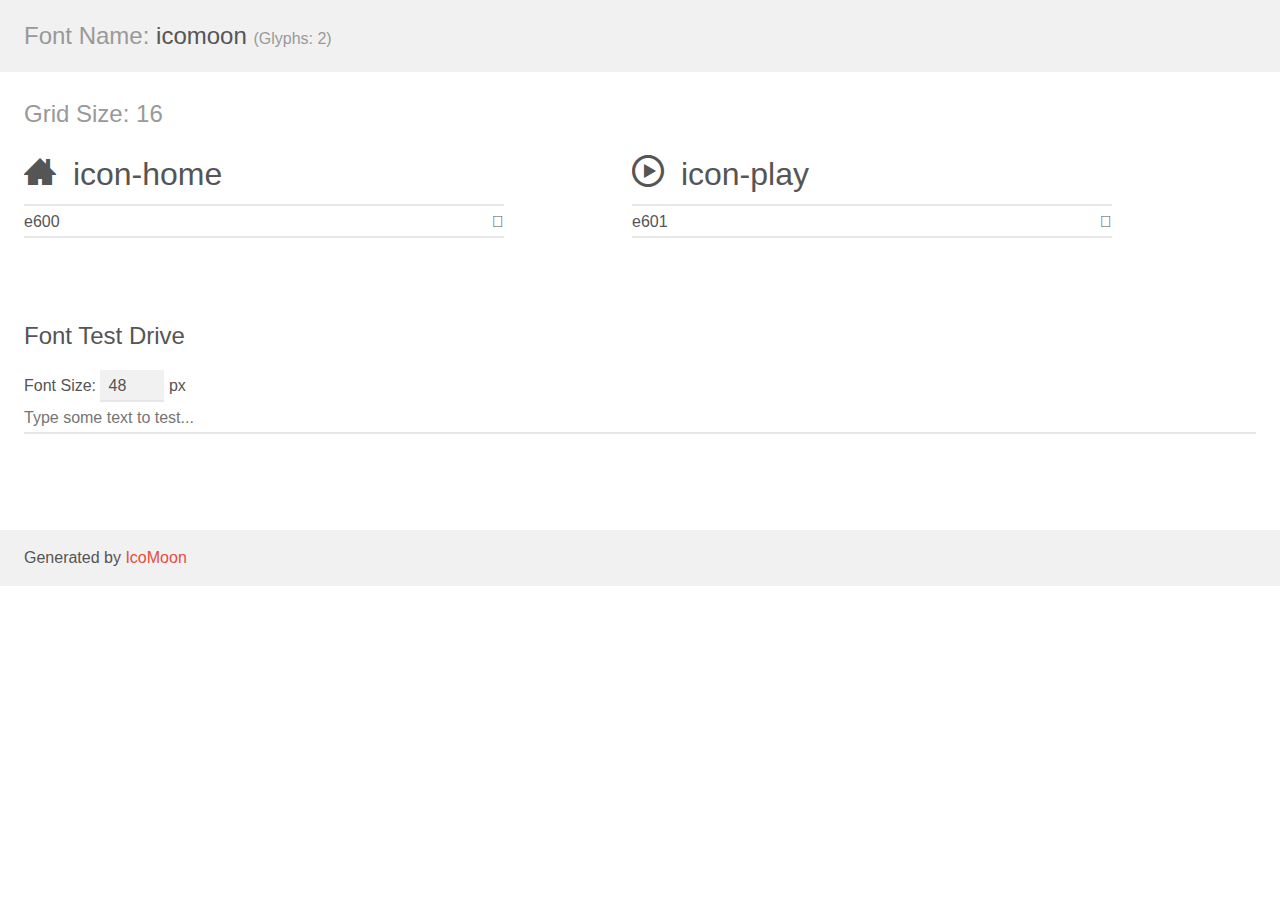
==== font-icomoon/demo.html @ f69b7e75 "ico moon" ====
<!doctype html>
<html>
<head>
	<meta charset="utf-8">
	<title>IcoMoon Demo</title>
	<meta name="description" content="An Icon Font Generated By IcoMoon.io">
	<meta name="viewport" content="width=device-width">
	<link rel="stylesheet" href="demo-files/demo.css">
	<link rel="stylesheet" href="style.css"></head>
<body>
	<div class="bgc1 clearfix">
		<h1 class="mhmm mvm"><span class="fgc1">Font Name:</span> icomoon <small class="fgc1">(Glyphs:&nbsp;2)</small></h1>
	</div>
	<div class="clearfix mhl ptl">
		<h1 class="mvm mtn bshadow fgc1">Grid Size: 16</h1>
		<div class="glyph fs1">
			<div class="clearfix bshadow0 pbs">
				<span class="icon-home"></span><span class="mls"> icon-home</span>
			</div>
			<fieldset class="fs0 size1of1 clearfix">
				<input type="text" readonly value="e600" class="unit size1of2" />
				<input type="text" maxlength="1" readonly value="&#xe600;" class="unitRight size1of2 talign-right" />
			</fieldset>
			<div class="fs0 bshadow0 clearfix noLiga-true">
				<span class="unit pvs fgc1">liga: </span>
				<input type="text" readonly value="" class="liga unitRight" />
			</div>
		</div>
		<div class="glyph fs1">
			<div class="clearfix bshadow0 pbs">
				<span class="icon-play"></span><span class="mls"> icon-play</span>
			</div>
			<fieldset class="fs0 size1of1 clearfix">
				<input type="text" readonly value="e601" class="unit size1of2" />
				<input type="text" maxlength="1" readonly value="&#xe601;" class="unitRight size1of2 talign-right" />
			</fieldset>
			<div class="fs0 bshadow0 clearfix noLiga-true">
				<span class="unit pvs fgc1">liga: </span>
				<input type="text" readonly value="" class="liga unitRight" />
			</div>
		</div>
	</div>

	<!--[if gt IE 8]><!-->
	<div class="mhl clearfix mbl">
		<h1>Font Test Drive</h1>
		<label>
			Font Size: <input id="fontSize" type="number" class="textbox0 mbm"
			min="8" value="48" />
			px
		</label>
		<input id="testText" type="text" class="phl size1of1 mvl"
		placeholder="Type some text to test..." value=""/>
		</label>
		<div id="testDrive" class="icon-">&nbsp;
		</div>
	</div>
	<!--<![endif]-->
	<div class="bgc1 clearfix">
		<p class="mhl">Generated by <a href="http://icomoon.io/app">IcoMoon</a></p>
	</div>

	<script src="demo-files/demo.js"></script>
</body>
</html>
---- font-icomoon/demo-files/demo.css ----
body {
	padding: 0;
	margin: 0;
	font-family: sans-serif;
	font-size: 1em;
	line-height: 1.5;
	color: #555;
	background: #fff;
}
h1 {
	font-size: 1.5em;
	font-weight: normal;
}
small {
	font-size: .66666667em;
}
a {
	color: #e74c3c;
	text-decoration: none;
}
a:hover, a:focus {
	box-shadow: 0 1px #e74c3c;
}
.bshadow0, input {
	box-shadow: inset 0 -2px #e7e7e7;
}
input:hover {
	box-shadow: inset 0 -2px #ccc;
}
input, fieldset {
	font-size: 1em;
	margin: 0;
	padding: 0;
	border: 0;
}
input {
	color: inherit;
	line-height: 1.5;
	height: 1.5em;
	padding: .25em 0;
}
input:focus {
	outline: none;
	box-shadow: inset 0 -2px #449fdb;
}
.glyph {
	font-size: 16px;
	width: 15em;
	padding-bottom: 1em;
	margin-right: 4em;
	margin-bottom: 1em;
	float: left;
	overflow: hidden;
}
.liga {
	width: 80%;
	width: calc(100% - 2.5em);
}
.talign-right {
	text-align: right;
}
.talign-center {
	text-align: center;
}
.bgc1 {
	background: #f1f1f1;
}
.fgc1 {
	color: #999;
}
.fgc0 {
	color: #000;
}
p {
	margin-top: 1em;
	margin-bottom: 1em;
}
.mvm {
	margin-top: .75em;
	margin-bottom: .75em;
}
.mtn {
	margin-top: 0;
}
.mtl, .mal {
	margin-top: 1.5em;
}
.mbl, .mal {
	margin-bottom: 1.5em;
}
.mal, .mhl {
	margin-left: 1.5em;
	margin-right: 1.5em;
}
.mhmm {
	margin-left: 1em;
	margin-right: 1em;
}
.mls {
	margin-left: .25em;
}
.ptl {
	padding-top: 1.5em;
}
.pbs, .pvs {
	padding-bottom: .25em;
}
.pvs, .pts {
	padding-top: .25em;
}
.clearfix {
	zoom: 1;
}
.unit {
	float: left;
}
.unitRight {
	float: right;
}
.size1of2 {
	width: 50%;
}
.size1of1 {
	width: 100%;
}
.clearfix:before, .clearfix:after {
	content: " ";
	display: table;
}
.clearfix:after {
	clear: both;
}
.noLiga-true {
	display: none;
}
.textbox0 {
	width: 3em;
	background: #f1f1f1;
	padding: .25em .5em;
	line-height: 1.5;
	height: 1.5em;
}
#testDrive {
	padding-top: 24px;
}
.fs0 {
	font-size: 16px;
}
.fs1 {
	font-size: 32px;
}
---- font-icomoon/style.css ----
@font-face {
	font-family: 'icomoon';
	src:url('fonts/icomoon.eot?6ltpyt');
	src:url('fonts/icomoon.eot?#iefix6ltpyt') format('embedded-opentype'),
		url('fonts/icomoon.woff?6ltpyt') format('woff'),
		url('fonts/icomoon.ttf?6ltpyt') format('truetype'),
		url('fonts/icomoon.svg?6ltpyt#icomoon') format('svg');
	font-weight: normal;
	font-style: normal;
}

[class^="icon-"], [class*=" icon-"] {
	font-family: 'icomoon';
	speak: none;
	font-style: normal;
	font-weight: normal;
	font-variant: normal;
	text-transform: none;
	line-height: 1;

	/* Better Font Rendering =========== */
	-webkit-font-smoothing: antialiased;
	-moz-osx-font-smoothing: grayscale;
}

.icon-home:before {
	content: "\e600";
}
.icon-play:before {
	content: "\e601";
}
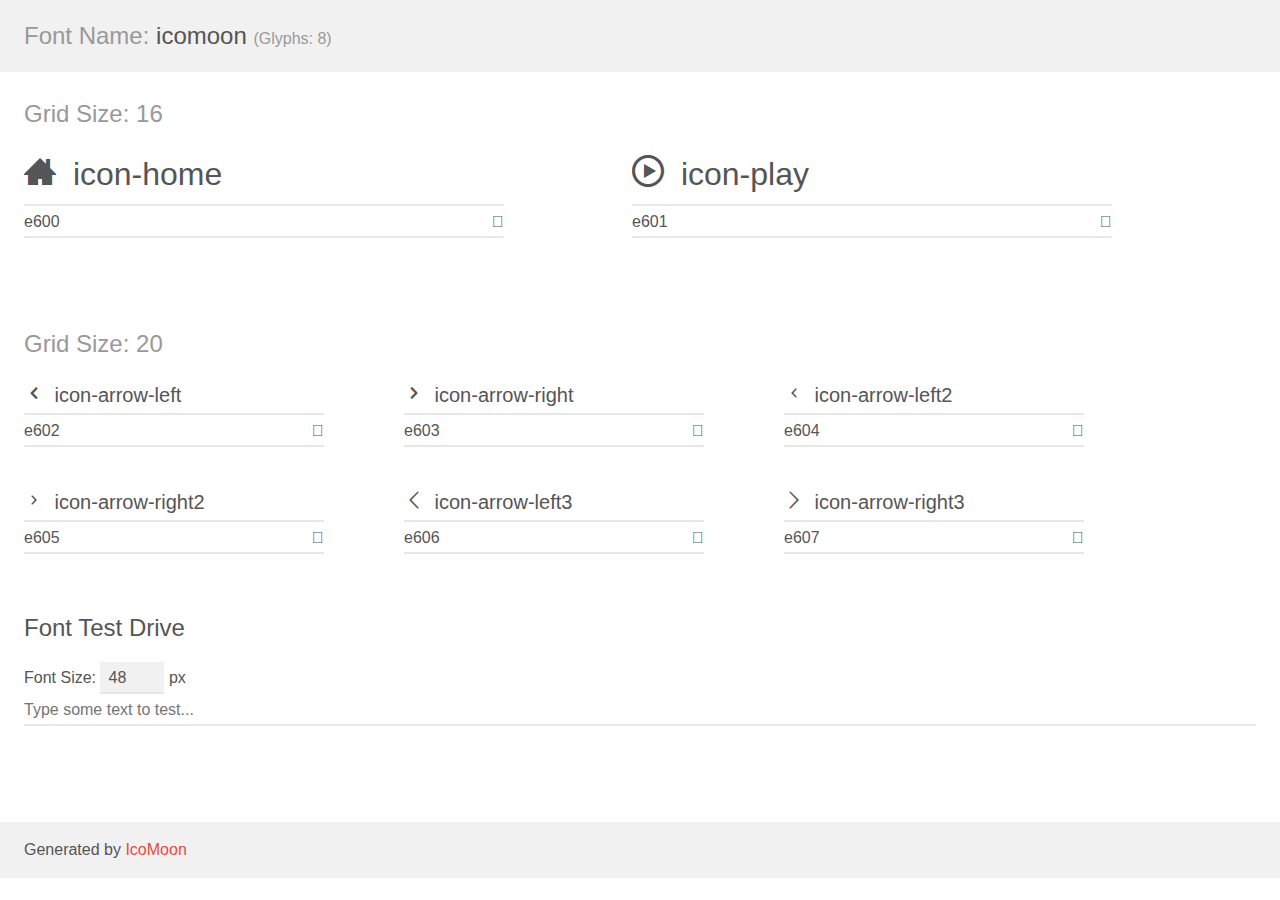
==== commit e9a199ec: "styles" ====
--- a/font-icomoon/demo.html
+++ b/font-icomoon/demo.html
@@ -9,7 +9,7 @@
 	<link rel="stylesheet" href="style.css"></head>
 <body>
 	<div class="bgc1 clearfix">
-		<h1 class="mhmm mvm"><span class="fgc1">Font Name:</span> icomoon <small class="fgc1">(Glyphs:&nbsp;2)</small></h1>
+		<h1 class="mhmm mvm"><span class="fgc1">Font Name:</span> icomoon <small class="fgc1">(Glyphs:&nbsp;8)</small></h1>
 	</div>
 	<div class="clearfix mhl ptl">
 		<h1 class="mvm mtn bshadow fgc1">Grid Size: 16</h1>
@@ -40,6 +40,87 @@
 			</div>
 		</div>
 	</div>
+	<div class="clearfix mhl ptl">
+		<h1 class="mvm mtn bshadow fgc1">Grid Size: 20</h1>
+		<div class="glyph fs2">
+			<div class="clearfix bshadow0 pbs">
+				<span class="icon-arrow-left"></span><span class="mls"> icon-arrow-left</span>
+			</div>
+			<fieldset class="fs0 size1of1 clearfix">
+				<input type="text" readonly value="e602" class="unit size1of2" />
+				<input type="text" maxlength="1" readonly value="&#xe602;" class="unitRight size1of2 talign-right" />
+			</fieldset>
+			<div class="fs0 bshadow0 clearfix noLiga-true">
+				<span class="unit pvs fgc1">liga: </span>
+				<input type="text" readonly value="" class="liga unitRight" />
+			</div>
+		</div>
+		<div class="glyph fs2">
+			<div class="clearfix bshadow0 pbs">
+				<span class="icon-arrow-right"></span><span class="mls"> icon-arrow-right</span>
+			</div>
+			<fieldset class="fs0 size1of1 clearfix">
+				<input type="text" readonly value="e603" class="unit size1of2" />
+				<input type="text" maxlength="1" readonly value="&#xe603;" class="unitRight size1of2 talign-right" />
+			</fieldset>
+			<div class="fs0 bshadow0 clearfix noLiga-true">
+				<span class="unit pvs fgc1">liga: </span>
+				<input type="text" readonly value="" class="liga unitRight" />
+			</div>
+		</div>
+		<div class="glyph fs2">
+			<div class="clearfix bshadow0 pbs">
+				<span class="icon-arrow-left2"></span><span class="mls"> icon-arrow-left2</span>
+			</div>
+			<fieldset class="fs0 size1of1 clearfix">
+				<input type="text" readonly value="e604" class="unit size1of2" />
+				<input type="text" maxlength="1" readonly value="&#xe604;" class="unitRight size1of2 talign-right" />
+			</fieldset>
+			<div class="fs0 bshadow0 clearfix noLiga-true">
+				<span class="unit pvs fgc1">liga: </span>
+				<input type="text" readonly value="" class="liga unitRight" />
+			</div>
+		</div>
+		<div class="glyph fs2">
+			<div class="clearfix bshadow0 pbs">
+				<span class="icon-arrow-right2"></span><span class="mls"> icon-arrow-right2</span>
+			</div>
+			<fieldset class="fs0 size1of1 clearfix">
+				<input type="text" readonly value="e605" class="unit size1of2" />
+				<input type="text" maxlength="1" readonly value="&#xe605;" class="unitRight size1of2 talign-right" />
+			</fieldset>
+			<div class="fs0 bshadow0 clearfix noLiga-true">
+				<span class="unit pvs fgc1">liga: </span>
+				<input type="text" readonly value="" class="liga unitRight" />
+			</div>
+		</div>
+		<div class="glyph fs2">
+			<div class="clearfix bshadow0 pbs">
+				<span class="icon-arrow-left3"></span><span class="mls"> icon-arrow-left3</span>
+			</div>
+			<fieldset class="fs0 size1of1 clearfix">
+				<input type="text" readonly value="e606" class="unit size1of2" />
+				<input type="text" maxlength="1" readonly value="&#xe606;" class="unitRight size1of2 talign-right" />
+			</fieldset>
+			<div class="fs0 bshadow0 clearfix noLiga-true">
+				<span class="unit pvs fgc1">liga: </span>
+				<input type="text" readonly value="" class="liga unitRight" />
+			</div>
+		</div>
+		<div class="glyph fs2">
+			<div class="clearfix bshadow0 pbs">
+				<span class="icon-arrow-right3"></span><span class="mls"> icon-arrow-right3</span>
+			</div>
+			<fieldset class="fs0 size1of1 clearfix">
+				<input type="text" readonly value="e607" class="unit size1of2" />
+				<input type="text" maxlength="1" readonly value="&#xe607;" class="unitRight size1of2 talign-right" />
+			</fieldset>
+			<div class="fs0 bshadow0 clearfix noLiga-true">
+				<span class="unit pvs fgc1">liga: </span>
+				<input type="text" readonly value="" class="liga unitRight" />
+			</div>
+		</div>
+	</div>
 
 	<!--[if gt IE 8]><!-->
 	<div class="mhl clearfix mbl">
--- a/font-icomoon/demo-files/demo.css
+++ b/font-icomoon/demo-files/demo.css
@@ -149,3 +149,6 @@
 .fs1 {
 	font-size: 32px;
 }
+.fs2 {
+	font-size: 20px;
+}
--- a/font-icomoon/style.css
+++ b/font-icomoon/style.css
@@ -1,10 +1,10 @@
 @font-face {
 	font-family: 'icomoon';
-	src:url('fonts/icomoon.eot?6ltpyt');
-	src:url('fonts/icomoon.eot?#iefix6ltpyt') format('embedded-opentype'),
-		url('fonts/icomoon.woff?6ltpyt') format('woff'),
-		url('fonts/icomoon.ttf?6ltpyt') format('truetype'),
-		url('fonts/icomoon.svg?6ltpyt#icomoon') format('svg');
+	src:url('fonts/icomoon.eot?l8hije');
+	src:url('fonts/icomoon.eot?#iefixl8hije') format('embedded-opentype'),
+		url('fonts/icomoon.woff?l8hije') format('woff'),
+		url('fonts/icomoon.ttf?l8hije') format('truetype'),
+		url('fonts/icomoon.svg?l8hije#icomoon') format('svg');
 	font-weight: normal;
 	font-style: normal;
 }
@@ -29,3 +29,21 @@
 .icon-play:before {
 	content: "\e601";
 }
+.icon-arrow-left:before {
+	content: "\e602";
+}
+.icon-arrow-right:before {
+	content: "\e603";
+}
+.icon-arrow-left2:before {
+	content: "\e604";
+}
+.icon-arrow-right2:before {
+	content: "\e605";
+}
+.icon-arrow-left3:before {
+	content: "\e606";
+}
+.icon-arrow-right3:before {
+	content: "\e607";
+}
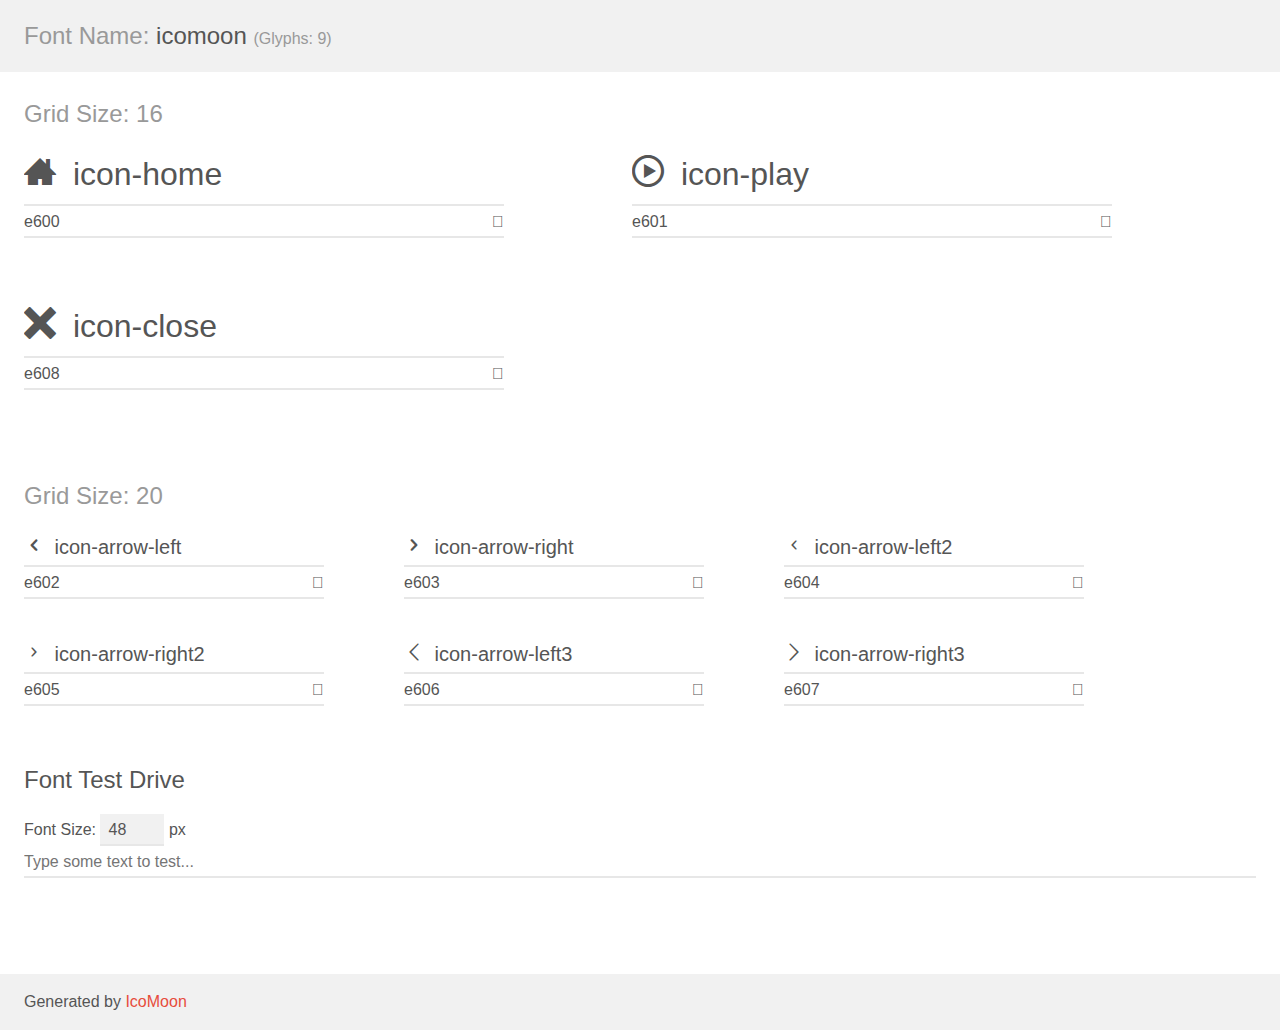
==== commit cdbd2f92: "Styles" ====
--- a/font-icomoon/demo.html
+++ b/font-icomoon/demo.html
@@ -9,7 +9,7 @@
 	<link rel="stylesheet" href="style.css"></head>
 <body>
 	<div class="bgc1 clearfix">
-		<h1 class="mhmm mvm"><span class="fgc1">Font Name:</span> icomoon <small class="fgc1">(Glyphs:&nbsp;8)</small></h1>
+		<h1 class="mhmm mvm"><span class="fgc1">Font Name:</span> icomoon <small class="fgc1">(Glyphs:&nbsp;9)</small></h1>
 	</div>
 	<div class="clearfix mhl ptl">
 		<h1 class="mvm mtn bshadow fgc1">Grid Size: 16</h1>
@@ -33,6 +33,19 @@
 			<fieldset class="fs0 size1of1 clearfix">
 				<input type="text" readonly value="e601" class="unit size1of2" />
 				<input type="text" maxlength="1" readonly value="&#xe601;" class="unitRight size1of2 talign-right" />
+			</fieldset>
+			<div class="fs0 bshadow0 clearfix noLiga-true">
+				<span class="unit pvs fgc1">liga: </span>
+				<input type="text" readonly value="" class="liga unitRight" />
+			</div>
+		</div>
+		<div class="glyph fs1">
+			<div class="clearfix bshadow0 pbs">
+				<span class="icon-close"></span><span class="mls"> icon-close</span>
+			</div>
+			<fieldset class="fs0 size1of1 clearfix">
+				<input type="text" readonly value="e608" class="unit size1of2" />
+				<input type="text" maxlength="1" readonly value="&#xe608;" class="unitRight size1of2 talign-right" />
 			</fieldset>
 			<div class="fs0 bshadow0 clearfix noLiga-true">
 				<span class="unit pvs fgc1">liga: </span>
--- a/font-icomoon/style.css
+++ b/font-icomoon/style.css
@@ -1,10 +1,10 @@
 @font-face {
 	font-family: 'icomoon';
-	src:url('fonts/icomoon.eot?l8hije');
-	src:url('fonts/icomoon.eot?#iefixl8hije') format('embedded-opentype'),
-		url('fonts/icomoon.woff?l8hije') format('woff'),
-		url('fonts/icomoon.ttf?l8hije') format('truetype'),
-		url('fonts/icomoon.svg?l8hije#icomoon') format('svg');
+	src:url('fonts/icomoon.eot?rissy4');
+	src:url('fonts/icomoon.eot?#iefixrissy4') format('embedded-opentype'),
+		url('fonts/icomoon.woff?rissy4') format('woff'),
+		url('fonts/icomoon.ttf?rissy4') format('truetype'),
+		url('fonts/icomoon.svg?rissy4#icomoon') format('svg');
 	font-weight: normal;
 	font-style: normal;
 }
@@ -29,6 +29,9 @@
 .icon-play:before {
 	content: "\e601";
 }
+.icon-close:before {
+	content: "\e608";
+}
 .icon-arrow-left:before {
 	content: "\e602";
 }
